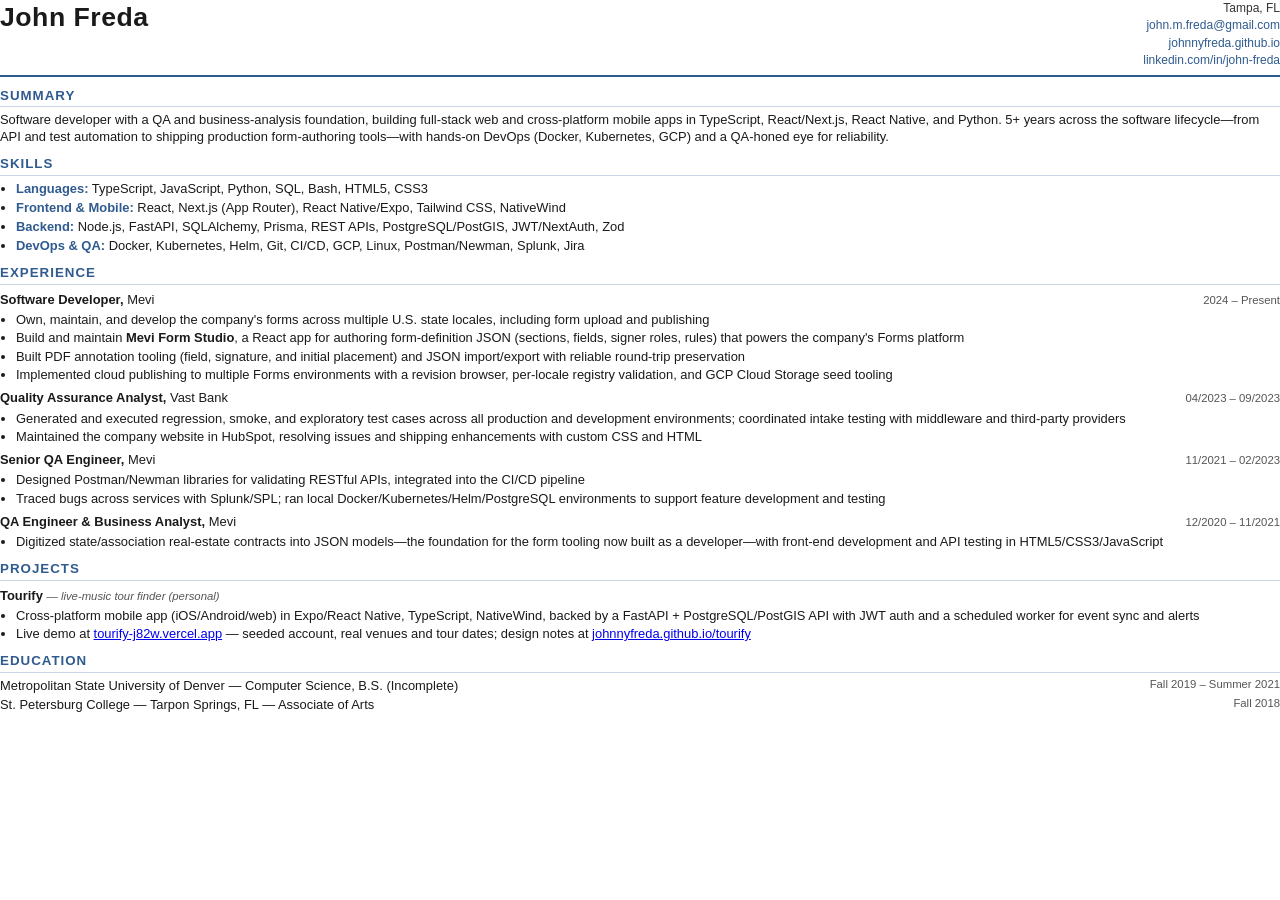
==== resume/print.html @ 9990486d "Point the resume at Tourify's demo and design notes The Tourify entry described the app without sayi" ====
<!-- Public copy of the resume. The phone number is deliberately absent: this
     is served on a public site. The version sent directly to people lives
     outside this repo and keeps it.

     PDF is regenerated from this file with:
       chromium --headless --disable-gpu --no-pdf-header-footer \
         --print-to-pdf=John_Freda_Resume.pdf resume/print.html
-->
<!DOCTYPE html>
<html lang="en">
<head>
<meta charset="utf-8">
<title>John Freda — Resume</title>
<style>
  @page { size: letter; margin: 0.45in 0.55in; }
  * { box-sizing: border-box; }
  body { font-family: "Helvetica Neue", Arial, sans-serif; color: #1a1a1a;
    font-size: 9.7pt; line-height: 1.32; margin: 0; }
  header { display: flex; justify-content: space-between; align-items: flex-start;
    border-bottom: 2px solid #2f5b8f; padding-bottom: 5px; margin-bottom: 8px; }
  header .name { font-size: 20pt; font-weight: 700; letter-spacing: 0.5px; }
  header .contact { text-align: right; font-size: 9pt; color: #333; line-height: 1.45; }
  header .contact a { color: #2f5b8f; text-decoration: none; }
  h2 { color: #2f5b8f; font-size: 10pt; text-transform: uppercase; letter-spacing: 1px;
    border-bottom: 1px solid #c9d6e5; padding-bottom: 2px; margin: 10px 0 4px; }
  .role { display: flex; justify-content: space-between; align-items: baseline; margin-top: 6px; }
  .role .title { font-weight: 700; }
  .role .title .co { font-weight: 400; }
  .role .dates { font-size: 8.5pt; color: #555; white-space: nowrap; }
  ul { margin: 3px 0; padding-left: 16px; }
  li { margin: 1.5px 0; }
  p { margin: 3px 0; }
  .skills li { margin: 2px 0; }
  .skills b { color: #2f5b8f; }
  .proj-sub { font-size: 8.5pt; color: #555; font-style: italic; font-weight: 400; }
  .edu-line { display: flex; justify-content: space-between; margin-top: 2px; }
  .edu-line .dates { font-size: 8.5pt; color: #555; white-space: nowrap; padding-left: 12px; }
</style>
</head>
<body>

<header>
  <div class="name">John Freda</div>
  <div class="contact">
    Tampa, FL<br>
    <a href="mailto:john.m.freda@gmail.com">john.m.freda@gmail.com</a><br>
    <a href="https://johnnyfreda.github.io">johnnyfreda.github.io</a><br>
    <a href="https://www.linkedin.com/in/john-freda">linkedin.com/in/john-freda</a>
  </div>
</header>

<h2>Summary</h2>
<p>
  Software developer with a QA and business-analysis foundation, building full-stack web and
  cross-platform mobile apps in TypeScript, React/Next.js, React Native, and Python. 5+ years across
  the software lifecycle&mdash;from API and test automation to shipping production form-authoring tools&mdash;with
  hands-on DevOps (Docker, Kubernetes, GCP) and a QA-honed eye for reliability.
</p>

<h2>Skills</h2>
<ul class="skills">
  <li><b>Languages:</b> TypeScript, JavaScript, Python, SQL, Bash, HTML5, CSS3</li>
  <li><b>Frontend &amp; Mobile:</b> React, Next.js (App Router), React Native/Expo, Tailwind CSS, NativeWind</li>
  <li><b>Backend:</b> Node.js, FastAPI, SQLAlchemy, Prisma, REST APIs, PostgreSQL/PostGIS, JWT/NextAuth, Zod</li>
  <li><b>DevOps &amp; QA:</b> Docker, Kubernetes, Helm, Git, CI/CD, GCP, Linux, Postman/Newman, Splunk, Jira</li>
</ul>

<h2>Experience</h2>

<div class="role">
  <div class="title">Software Developer, <span class="co">Mevi</span></div>
  <div class="dates">2024 &ndash; Present</div>
</div>
<ul>
  <li>Own, maintain, and develop the company's forms across multiple U.S. state locales, including form upload and publishing</li>
  <li>Build and maintain <b>Mevi Form Studio</b>, a React app for authoring form-definition JSON
      (sections, fields, signer roles, rules) that powers the company's Forms platform</li>
  <li>Built PDF annotation tooling (field, signature, and initial placement) and JSON import/export
      with reliable round-trip preservation</li>
  <li>Implemented cloud publishing to multiple Forms environments with a revision browser, per-locale
      registry validation, and GCP Cloud Storage seed tooling</li>
</ul>

<div class="role">
  <div class="title">Quality Assurance Analyst, <span class="co">Vast Bank</span></div>
  <div class="dates">04/2023 &ndash; 09/2023</div>
</div>
<ul>
  <li>Generated and executed regression, smoke, and exploratory test cases across all production and
      development environments; coordinated intake testing with middleware and third-party providers</li>
  <li>Maintained the company website in HubSpot, resolving issues and shipping enhancements with custom CSS and HTML</li>
</ul>

<div class="role">
  <div class="title">Senior QA Engineer, <span class="co">Mevi</span></div>
  <div class="dates">11/2021 &ndash; 02/2023</div>
</div>
<ul>
  <li>Designed Postman/Newman libraries for validating RESTful APIs, integrated into the CI/CD pipeline</li>
  <li>Traced bugs across services with Splunk/SPL; ran local Docker/Kubernetes/Helm/PostgreSQL environments
      to support feature development and testing</li>
</ul>

<div class="role">
  <div class="title">QA Engineer &amp; Business Analyst, <span class="co">Mevi</span></div>
  <div class="dates">12/2020 &ndash; 11/2021</div>
</div>
<ul>
  <li>Digitized state/association real-estate contracts into JSON models&mdash;the foundation for the form
      tooling now built as a developer&mdash;with front-end development and API testing in HTML5/CSS3/JavaScript</li>
</ul>

<h2>Projects</h2>
<div class="role">
  <div class="title">Tourify <span class="proj-sub">&mdash; live-music tour finder (personal)</span></div>
</div>
<ul>
  <li>Cross-platform mobile app (iOS/Android/web) in Expo/React Native, TypeScript, NativeWind, backed by a
      FastAPI + PostgreSQL/PostGIS API with JWT auth and a scheduled worker for event sync and alerts</li>
  <li>Live demo at <a href="https://tourify-j82w.vercel.app">tourify-j82w.vercel.app</a>
      &mdash; seeded account, real venues and tour dates; design notes at
      <a href="https://johnnyfreda.github.io/tourify/">johnnyfreda.github.io/tourify</a></li>
</ul>

<h2>Education</h2>
<div class="edu-line">
  <div>Metropolitan State University of Denver &mdash; Computer Science, B.S. (Incomplete)</div>
  <div class="dates">Fall 2019 &ndash; Summer 2021</div>
</div>
<div class="edu-line">
  <div>St. Petersburg College &mdash; Tarpon Springs, FL &mdash; Associate of Arts</div>
  <div class="dates">Fall 2018</div>
</div>

</body>
</html>
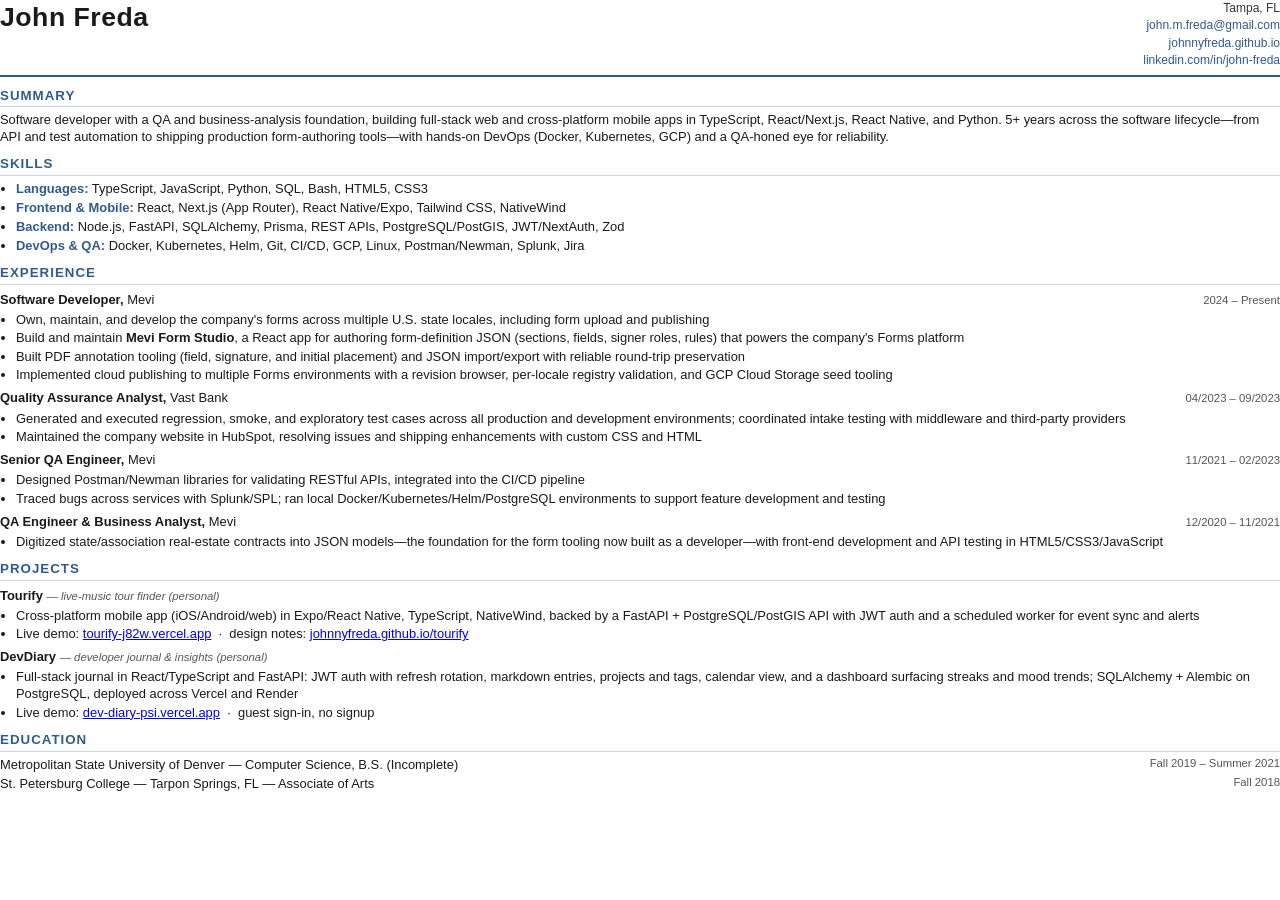
==== commit f860ffce: "Add DevDiary to the resume Full-stack, deployed, and demonstrable, which puts it in a different clas" ====
--- a/resume/print.html
+++ b/resume/print.html
@@ -117,9 +117,19 @@
 <ul>
   <li>Cross-platform mobile app (iOS/Android/web) in Expo/React Native, TypeScript, NativeWind, backed by a
       FastAPI + PostgreSQL/PostGIS API with JWT auth and a scheduled worker for event sync and alerts</li>
-  <li>Live demo at <a href="https://tourify-j82w.vercel.app">tourify-j82w.vercel.app</a>
-      &mdash; seeded account, real venues and tour dates; design notes at
-      <a href="https://johnnyfreda.github.io/tourify/">johnnyfreda.github.io/tourify</a></li>
+  <li>Live demo: <a href="https://tourify-j82w.vercel.app">tourify-j82w.vercel.app</a>
+      &nbsp;&middot;&nbsp; design notes: <a href="https://johnnyfreda.github.io/tourify/">johnnyfreda.github.io/tourify</a></li>
+</ul>
+
+<div class="role">
+  <div class="title">DevDiary <span class="proj-sub">&mdash; developer journal &amp; insights (personal)</span></div>
+</div>
+<ul>
+  <li>Full-stack journal in React/TypeScript and FastAPI: JWT auth with refresh rotation, markdown entries,
+      projects and tags, calendar view, and a dashboard surfacing streaks and mood trends; SQLAlchemy +
+      Alembic on PostgreSQL, deployed across Vercel and Render</li>
+  <li>Live demo: <a href="https://dev-diary-psi.vercel.app">dev-diary-psi.vercel.app</a>
+      &nbsp;&middot;&nbsp; guest sign-in, no signup</li>
 </ul>
 
 <h2>Education</h2>
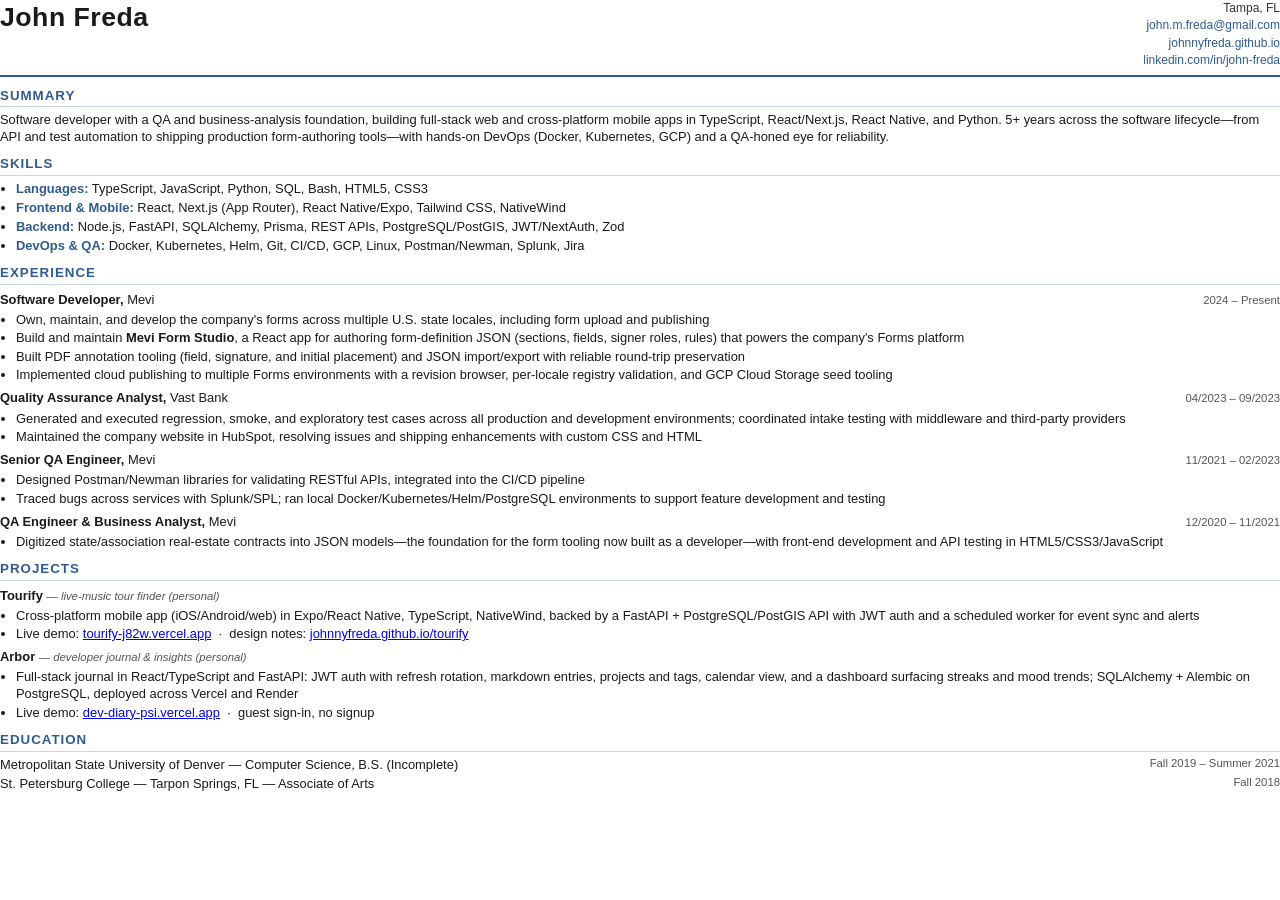
==== commit 73ca8c6a: "Rename DevDiary to Arbor on the portfolio and resume Display names only. The URLs still point at dev" ====
--- a/resume/print.html
+++ b/resume/print.html
@@ -122,7 +122,7 @@
 </ul>
 
 <div class="role">
-  <div class="title">DevDiary <span class="proj-sub">&mdash; developer journal &amp; insights (personal)</span></div>
+  <div class="title">Arbor <span class="proj-sub">&mdash; developer journal &amp; insights (personal)</span></div>
 </div>
 <ul>
   <li>Full-stack journal in React/TypeScript and FastAPI: JWT auth with refresh rotation, markdown entries,
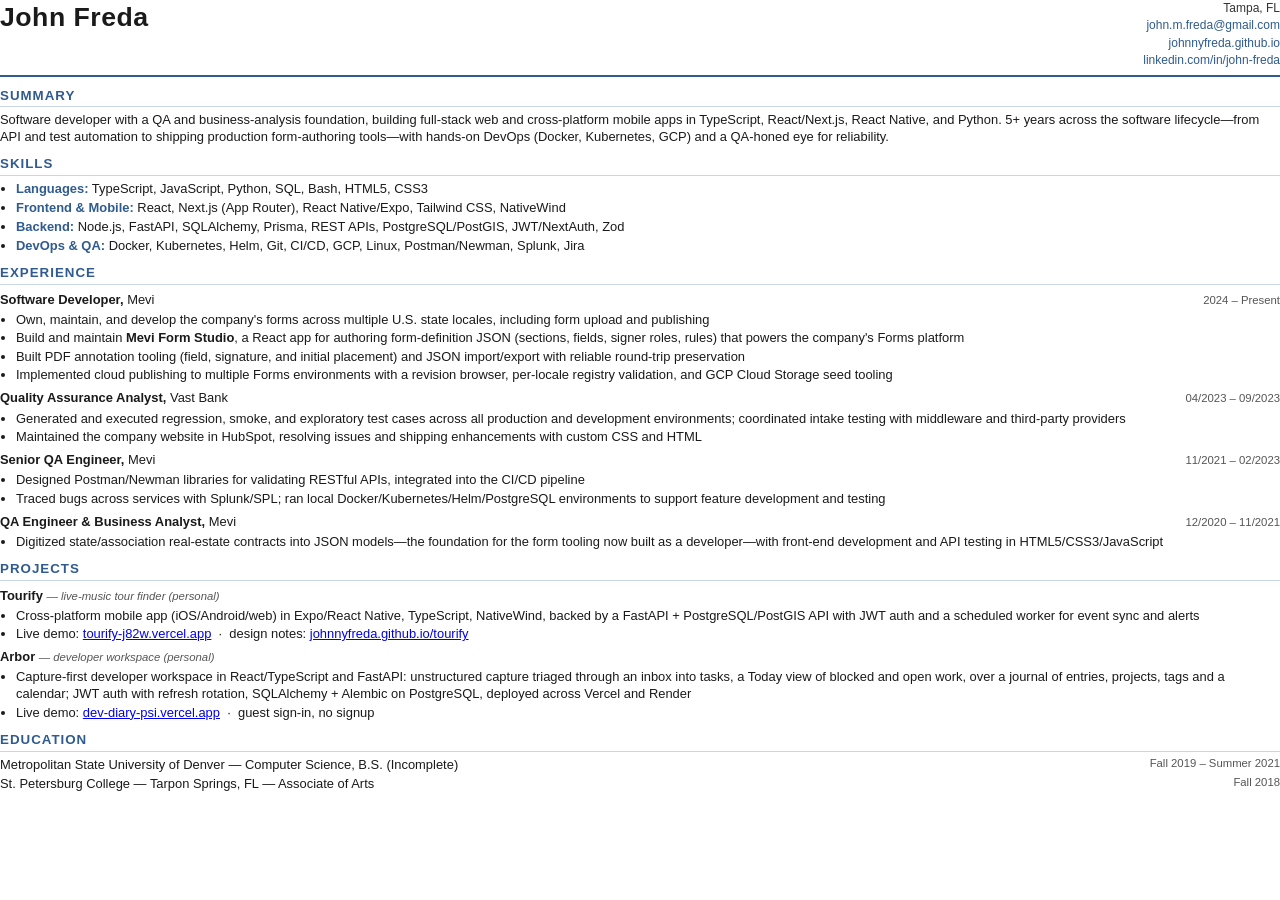
==== commit fcbbd89b: "Describe Arbor as the workspace it now is The card and resume still called it a developer journal wi" ====
--- a/resume/print.html
+++ b/resume/print.html
@@ -122,12 +122,13 @@
 </ul>
 
 <div class="role">
-  <div class="title">Arbor <span class="proj-sub">&mdash; developer journal &amp; insights (personal)</span></div>
+  <div class="title">Arbor <span class="proj-sub">&mdash; developer workspace (personal)</span></div>
 </div>
 <ul>
-  <li>Full-stack journal in React/TypeScript and FastAPI: JWT auth with refresh rotation, markdown entries,
-      projects and tags, calendar view, and a dashboard surfacing streaks and mood trends; SQLAlchemy +
-      Alembic on PostgreSQL, deployed across Vercel and Render</li>
+  <li>Capture-first developer workspace in React/TypeScript and FastAPI: unstructured capture triaged
+      through an inbox into tasks, a Today view of blocked and open work, over a journal of entries,
+      projects, tags and a calendar; JWT auth with refresh rotation, SQLAlchemy + Alembic on PostgreSQL,
+      deployed across Vercel and Render</li>
   <li>Live demo: <a href="https://dev-diary-psi.vercel.app">dev-diary-psi.vercel.app</a>
       &nbsp;&middot;&nbsp; guest sign-in, no signup</li>
 </ul>
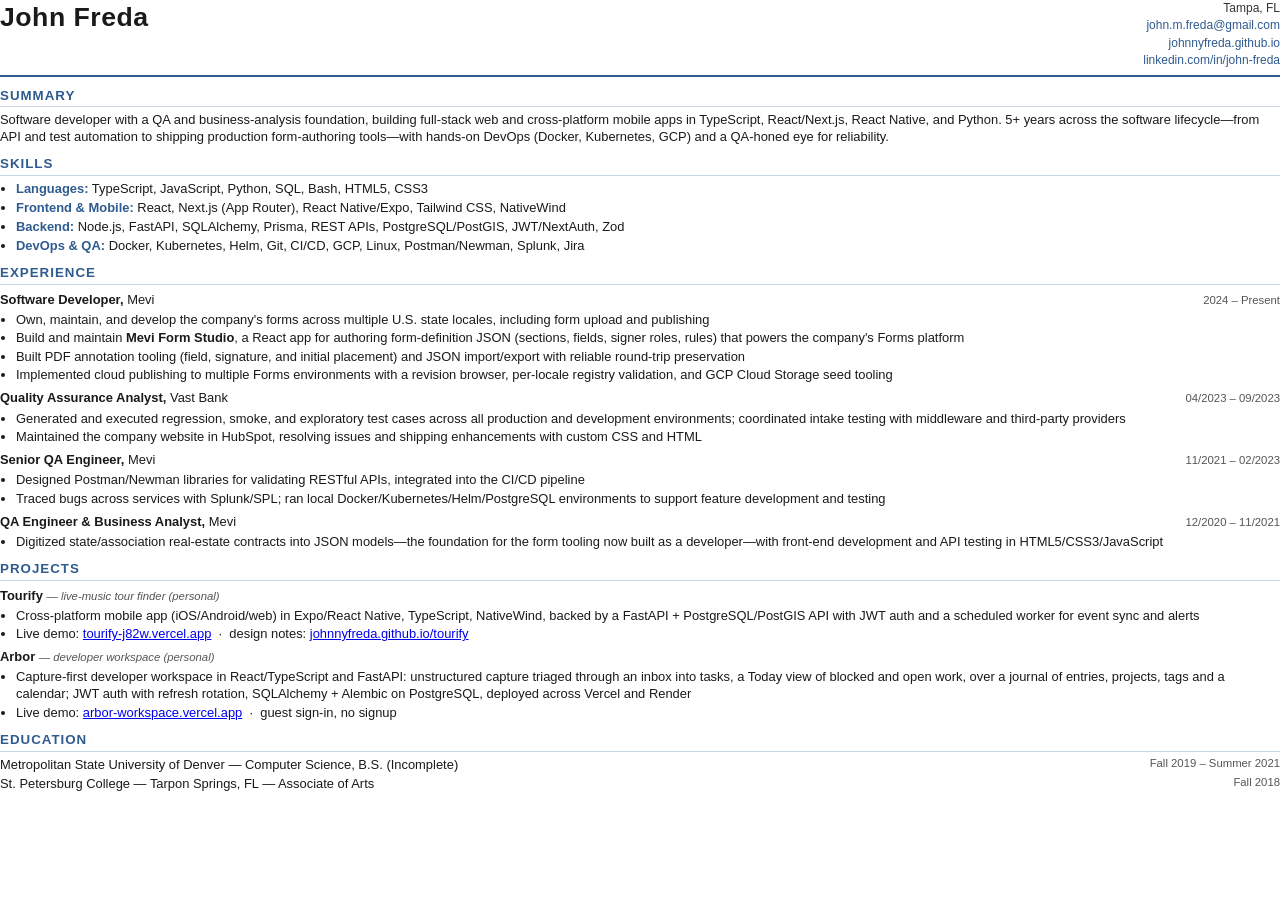
==== commit ec2cc545: "Point Arbor's links at its own name The repo is now JohnnyFreda/Arbor and the Vercel project is arbo" ====
--- a/resume/print.html
+++ b/resume/print.html
@@ -129,7 +129,7 @@
       through an inbox into tasks, a Today view of blocked and open work, over a journal of entries,
       projects, tags and a calendar; JWT auth with refresh rotation, SQLAlchemy + Alembic on PostgreSQL,
       deployed across Vercel and Render</li>
-  <li>Live demo: <a href="https://dev-diary-psi.vercel.app">dev-diary-psi.vercel.app</a>
+  <li>Live demo: <a href="https://arbor-workspace.vercel.app">arbor-workspace.vercel.app</a>
       &nbsp;&middot;&nbsp; guest sign-in, no signup</li>
 </ul>
 
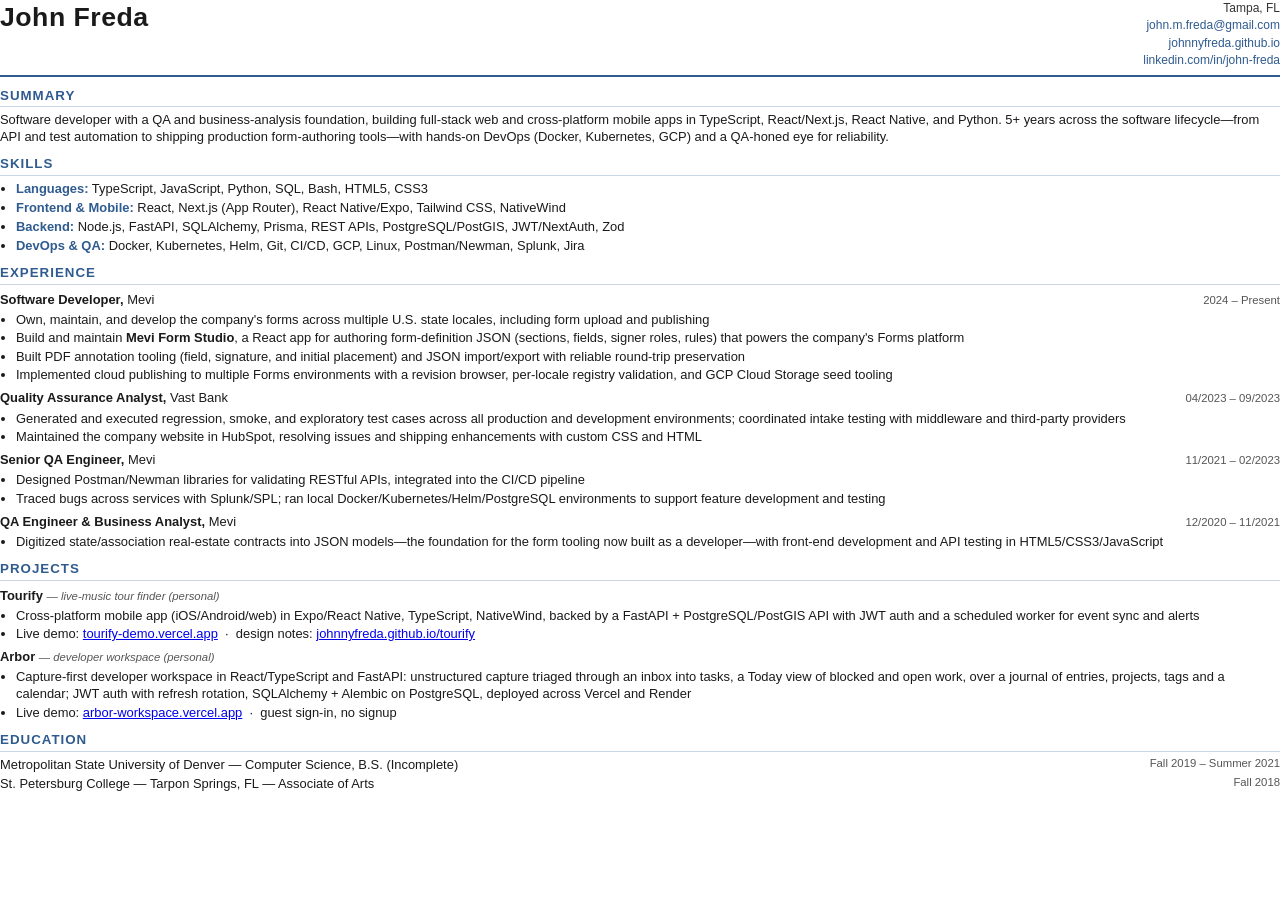
==== commit 3a18a9a8: "Point Tourify at its tidied demo URL The Vercel side had two projects: one misconfigured at the repo" ====
--- a/resume/print.html
+++ b/resume/print.html
@@ -117,7 +117,7 @@
 <ul>
   <li>Cross-platform mobile app (iOS/Android/web) in Expo/React Native, TypeScript, NativeWind, backed by a
       FastAPI + PostgreSQL/PostGIS API with JWT auth and a scheduled worker for event sync and alerts</li>
-  <li>Live demo: <a href="https://tourify-j82w.vercel.app">tourify-j82w.vercel.app</a>
+  <li>Live demo: <a href="https://tourify-demo.vercel.app">tourify-demo.vercel.app</a>
       &nbsp;&middot;&nbsp; design notes: <a href="https://johnnyfreda.github.io/tourify/">johnnyfreda.github.io/tourify</a></li>
 </ul>
 
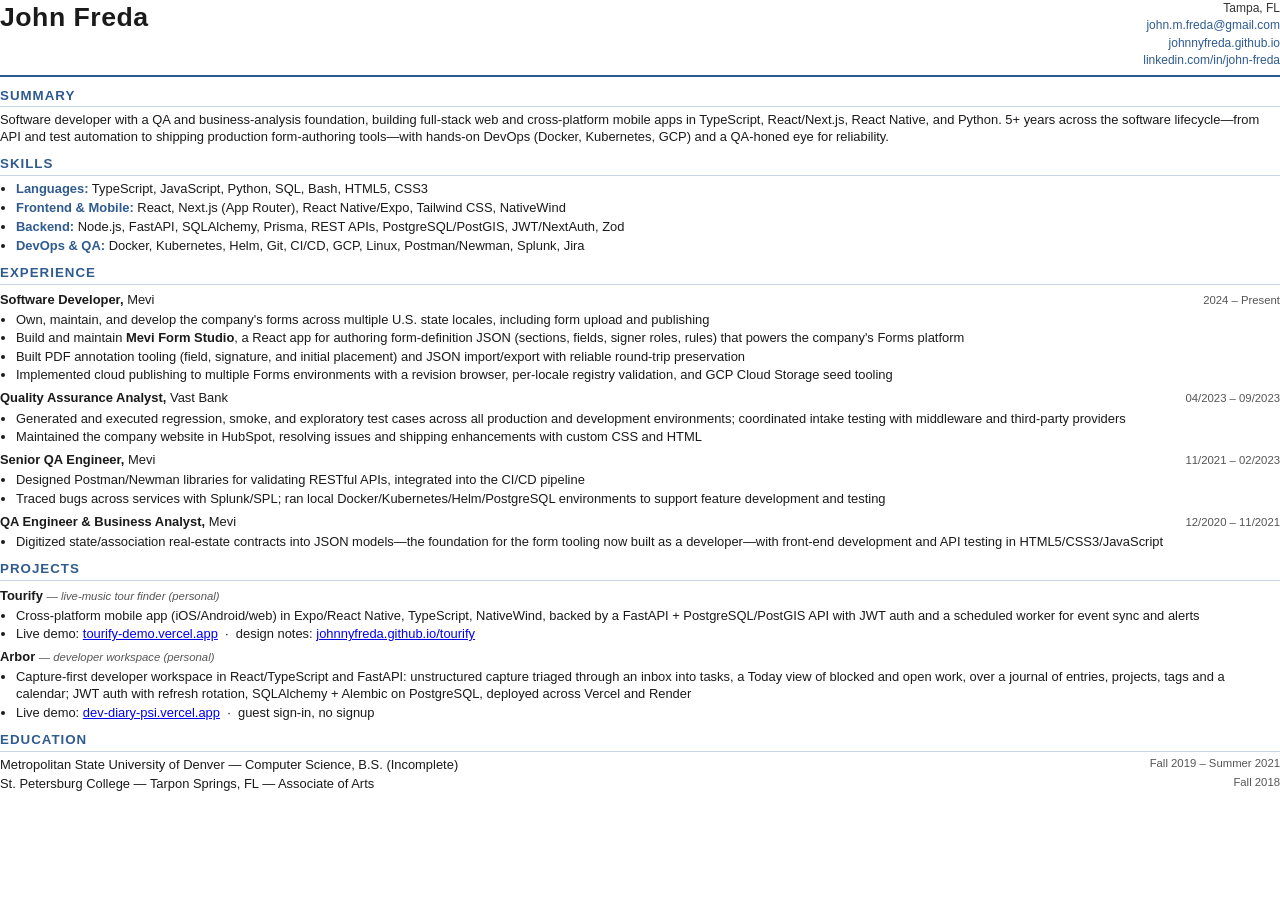
==== commit c57a41ba: "Revert Arbor's demo link until the API allows the new origin Renaming the Vercel project gave Arbor " ====
--- a/resume/print.html
+++ b/resume/print.html
@@ -129,7 +129,7 @@
       through an inbox into tasks, a Today view of blocked and open work, over a journal of entries,
       projects, tags and a calendar; JWT auth with refresh rotation, SQLAlchemy + Alembic on PostgreSQL,
       deployed across Vercel and Render</li>
-  <li>Live demo: <a href="https://arbor-workspace.vercel.app">arbor-workspace.vercel.app</a>
+  <li>Live demo: <a href="https://dev-diary-psi.vercel.app">dev-diary-psi.vercel.app</a>
       &nbsp;&middot;&nbsp; guest sign-in, no signup</li>
 </ul>
 
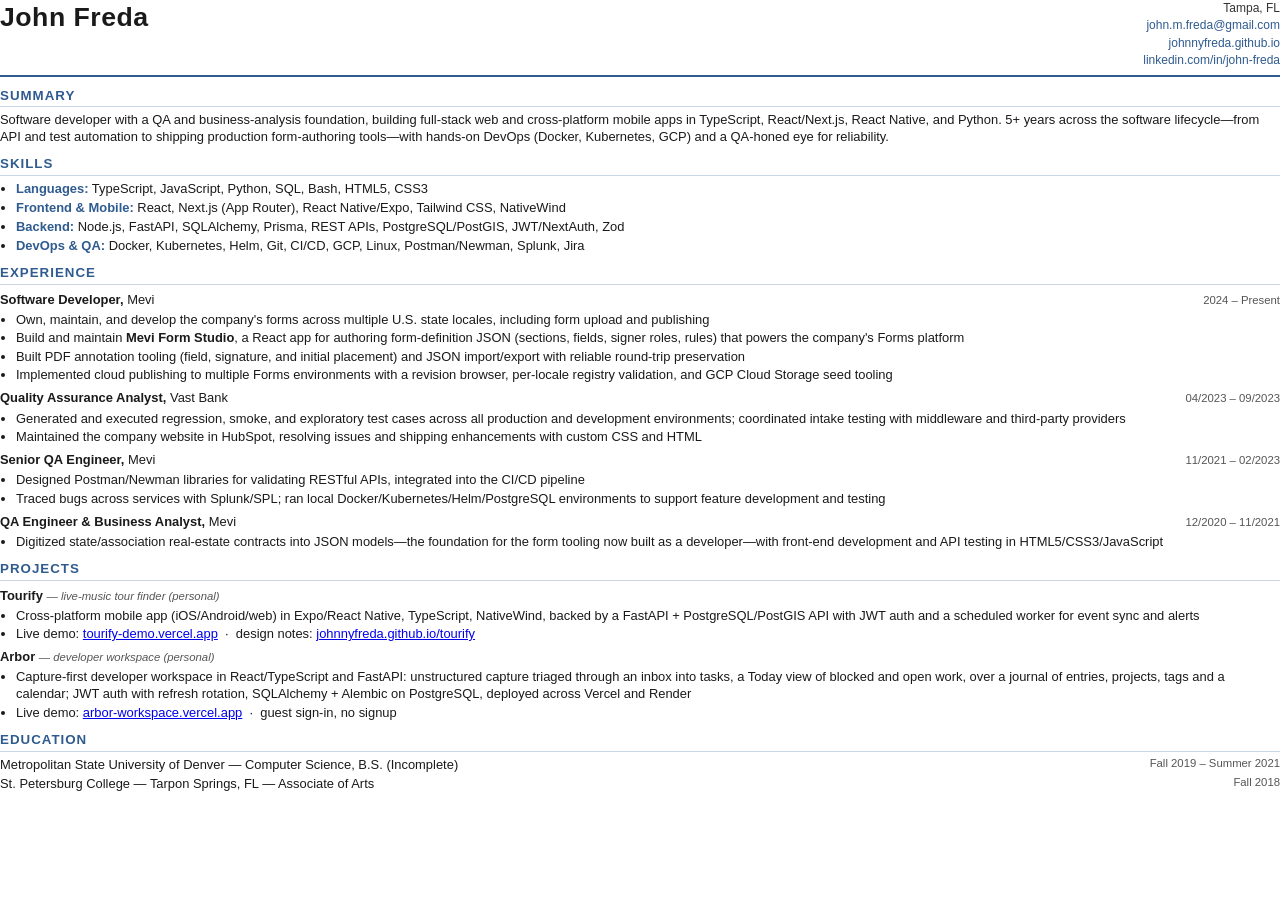
==== commit 13fb35c6: "Point Arbor at arbor-workspace now that the API allows it CORS_ORIGINS on the API lists both origins" ====
--- a/resume/print.html
+++ b/resume/print.html
@@ -129,7 +129,7 @@
       through an inbox into tasks, a Today view of blocked and open work, over a journal of entries,
       projects, tags and a calendar; JWT auth with refresh rotation, SQLAlchemy + Alembic on PostgreSQL,
       deployed across Vercel and Render</li>
-  <li>Live demo: <a href="https://dev-diary-psi.vercel.app">dev-diary-psi.vercel.app</a>
+  <li>Live demo: <a href="https://arbor-workspace.vercel.app">arbor-workspace.vercel.app</a>
       &nbsp;&middot;&nbsp; guest sign-in, no signup</li>
 </ul>
 
